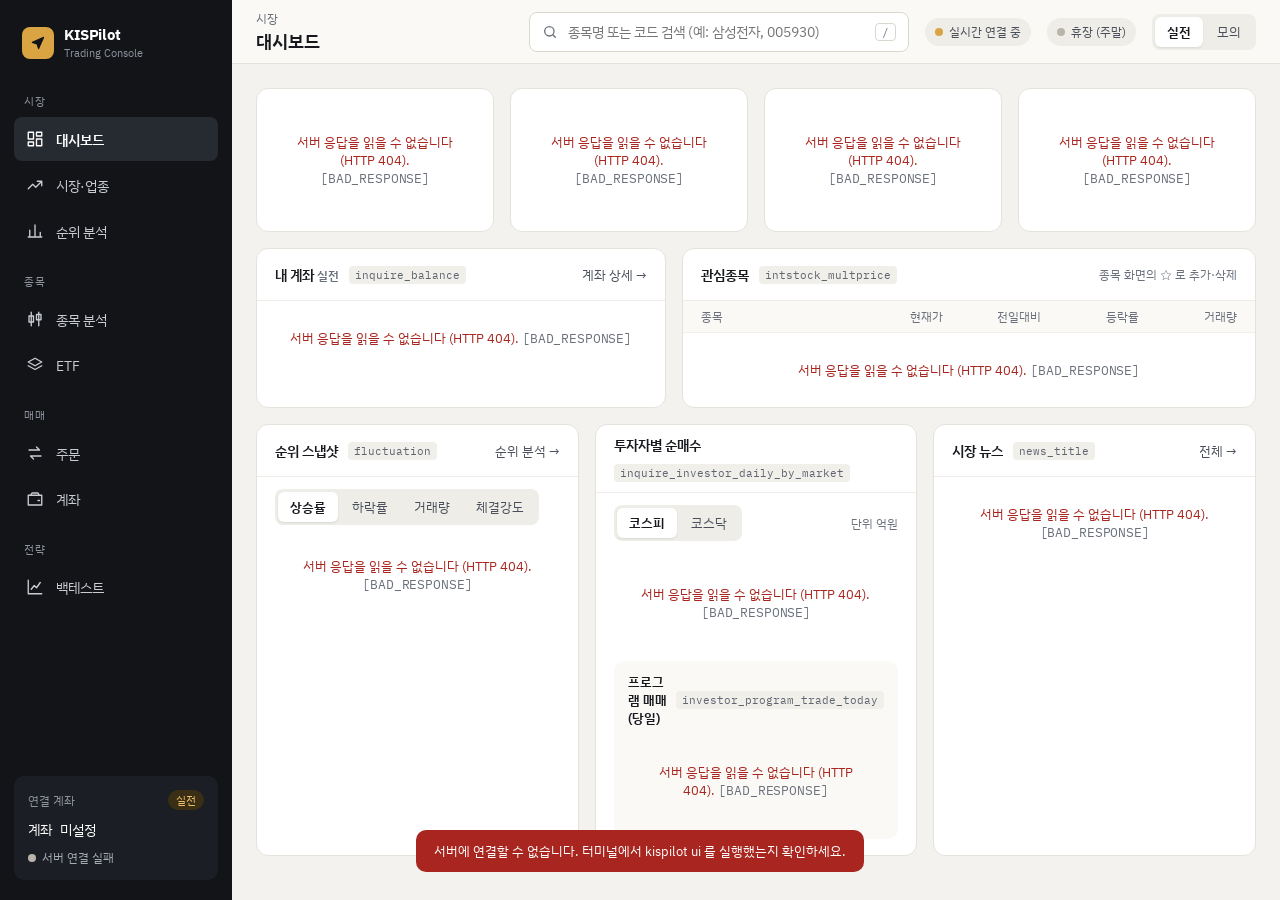
==== src/kispilot/app/ui/index.html @ ee66b1af "Initial commit: KISPilot" ====
<!doctype html>
<html lang="ko">
<head>
  <meta charset="utf-8">
  <meta name="viewport" content="width=device-width, initial-scale=1">
  <title>대시보드 · KISPilot</title>
  <link rel="icon" href="assets/favicon.svg" type="image/svg+xml">
  <link rel="stylesheet" href="assets/css/base.css">
</head>
<body data-page="dashboard" data-section="시장" data-title="대시보드">
<div class="app">
  <aside id="sidebar"></aside>
  <div class="main">
    <header id="topbar"></header>
    <main class="content">

      <!-- 주요 지수 + 증시 자금 -->
      <section class="grid" style="grid-template-columns: repeat(4, minmax(0, 1fr))" aria-label="주요 지수" id="indexTiles"></section>

      <section class="grid rwd" style="grid-template-columns: minmax(0, 5fr) minmax(0, 7fr)">
        <!-- 내 계좌 -->
        <article class="card">
          <div class="card-h">
            <h2 class="card-t">내 계좌 <span class="cap" data-mode-label></span></h2>
            <span class="api">inquire_balance</span>
            <a class="more" href="account.html">계좌 상세 →</a>
          </div>
          <div id="accBox"></div>
        </article>

        <!-- 관심종목 -->
        <article class="card">
          <div class="card-h">
            <h2 class="card-t">관심종목</h2>
            <span class="api">intstock_multprice</span>
            <span class="cap ml-auto">종목 화면의 ☆ 로 추가·삭제</span>
          </div>
          <div class="tbl" style="--cols: minmax(0, 1.6fr) repeat(4, minmax(0, 1fr))">
            <div class="tr th"><span>종목</span><span class="r">현재가</span><span class="r">전일대비</span><span class="r">등락률</span><span class="r">거래량</span></div>
            <div id="watchRows"></div>
          </div>
        </article>
      </section>

      <section class="grid rwd" style="grid-template-columns: repeat(3, minmax(0, 1fr))">
        <!-- 순위 스냅샷 -->
        <article class="card">
          <div class="card-h">
            <h2 class="card-t">순위 스냅샷</h2>
            <span class="api" id="rankApi">fluctuation</span>
            <a class="more" href="ranking.html">순위 분석 →</a>
          </div>
          <div style="padding: 12px 18px 4px">
            <div class="seg" role="group" aria-label="순위 종류" id="rankSeg">
              <button type="button" class="on" data-value="up">상승률</button><button type="button" data-value="down">하락률</button><button type="button" data-value="volume">거래량</button><button type="button" data-value="power">체결강도</button>
            </div>
          </div>
          <div id="rankRows"></div>
        </article>

        <!-- 투자자별 순매수 -->
        <article class="card">
          <div class="card-h">
            <h2 class="card-t">투자자별 순매수</h2>
            <span class="api">inquire_investor_daily_by_market</span>
          </div>
          <div class="between" style="padding: 12px 18px">
            <div class="seg" role="group" aria-label="시장" id="invSeg"><button type="button" class="on" data-value="KSP">코스피</button><button type="button" data-value="KSQ">코스닥</button></div>
            <span class="cap" id="invDate">단위 억원</span>
          </div>
          <div id="investorBars" style="padding: 4px 18px 12px; display: flex; flex-direction: column; gap: 14px"></div>
          <div class="soft-box" style="margin: auto 18px 16px">
            <div class="row" style="gap: 8px"><span style="font-weight: 600">프로그램 매매 (당일)</span><span class="api">investor_program_trade_today</span></div>
            <div id="progBox"></div>
          </div>
        </article>

        <!-- 시장 뉴스 -->
        <article class="card">
          <div class="card-h">
            <h2 class="card-t">시장 뉴스</h2>
            <span class="api">news_title</span>
            <a class="more" href="market.html">전체 →</a>
          </div>
          <div id="newsList"></div>
        </article>
      </section>

    </main>
  </div>
</div>
<script src="assets/js/api.js"></script>
<script src="assets/js/ui.js"></script>
<script src="assets/js/live.js"></script>
<script src="assets/js/layout.js"></script>
<script src="assets/js/pages/dashboard.js"></script>
</body>
</html>
---- src/kispilot/app/ui/assets/css/base.css ----
/* KISPilot Trading Console — 공통 스타일
 * 색상·간격은 :root 토큰으로 관리한다. 국내 관례대로 상승=빨강(--up), 하락=파랑(--dn).
 */
@import url('https://fonts.googleapis.com/css2?family=IBM+Plex+Mono:wght@400;500&family=IBM+Plex+Sans+KR:wght@400;500;600;700&display=swap');

:root {
  --bg: #F3F2EE;
  --surface: #FFFFFF;
  --surface-2: #FAF9F6;
  --surface-3: #EFEDE7;
  --line: #E4E2DB;
  --line-mid: #EEECE6;
  --line-soft: #F1EFEA;
  --field: #DAD7CF;
  --dash: #CFCBC1;

  --ink: #17191E;
  --ink-2: #4A505B;
  --ink-3: #6B717C;
  --api-ink: #5E6470;
  --api-bg: #F1EFEA;

  --up: #C6302A;
  --up-bg: #FDF4F3;
  --up-bar: #FAE3E1;
  --up-tag: #A8261F;
  --dn: #1D5BD6;
  --dn-bg: #F4F7FD;
  --dn-bar: #E3EBFB;
  --dn-tag: #1747A8;
  --neutral-bar: #B9B5AB;

  --side: #121418;
  --side-2: #1B1E24;
  --side-on: #262A31;
  --side-ink: #C9CCD3;
  --side-mute: #8E939D;
  --gold: #D9A441;
  --ok: #2E9E5B;

  --radius: 12px;
  --sidebar-w: 232px;
  --topbar-h: 64px;
  --gap: 16px;

  --font: 'IBM Plex Sans KR', system-ui, sans-serif;
  /* 숫자 옆 한글(원·주·억·조)은 Plex Sans KR 로 떨어지게 한다 */
  --mono: 'IBM Plex Mono', 'IBM Plex Sans KR', ui-monospace, monospace;
}

*, *::before, *::after { box-sizing: border-box; }
[hidden] { display: none !important; }
html, body { margin: 0; }
body {
  background: var(--bg);
  color: var(--ink);
  font-family: var(--font);
  font-size: 14px;
  -webkit-font-smoothing: antialiased;
}
a { color: inherit; text-decoration: none; }
a:hover { color: #0B0C0F; }
h1, h2, h3, p { margin: 0; }
button, input, select { font: inherit; color: inherit; }
:focus-visible { outline: 2px solid var(--dn); outline-offset: 2px; }

/* ── 앱 골격 ─────────────────────────────── */
.app { display: flex; min-height: 100vh; }
.main { flex: 1; min-width: 0; display: flex; flex-direction: column; }
.content { flex: 1; padding: 24px; display: flex; flex-direction: column; gap: var(--gap); }
.content.tight { padding-top: 20px; gap: 14px; }

/* 사이드바 */
.sidebar {
  width: var(--sidebar-w); flex-shrink: 0;
  position: sticky; top: 0; height: 100vh;
  background: var(--side); color: var(--side-ink);
  display: flex; flex-direction: column; gap: 28px;
  padding: 20px 14px; overflow-y: auto;
}
.brand { display: flex; align-items: center; gap: 10px; padding: 4px 8px; color: #fff; }
.brand:hover { color: #fff; }
.brand__mark {
  width: 32px; height: 32px; border-radius: 8px; flex-shrink: 0;
  background: var(--gold); color: var(--side);
  display: flex; align-items: center; justify-content: center; font-weight: 700; font-size: 16px;
}
.brand__text { display: flex; flex-direction: column; }
.brand__name { font-weight: 700; font-size: 15px; letter-spacing: -0.01em; }
.brand__sub { font-size: 11px; color: var(--side-mute); }
.nav { display: flex; flex-direction: column; gap: 20px; }
.nav__group { display: flex; flex-direction: column; gap: 2px; }
.nav__label { font-size: 11px; letter-spacing: 0.08em; color: var(--side-mute); padding: 0 10px 6px; }
.nav__item {
  display: flex; align-items: center; gap: 12px; height: 44px; padding: 0 12px;
  border-radius: 8px; font-size: 14px; color: var(--side-ink);
}
.nav__item:hover { background: var(--side-2); color: #fff; }
.nav__item[aria-current="page"] { background: var(--side-on); color: #fff; font-weight: 600; }
.nav__item svg { flex-shrink: 0; }
.acct { margin-top: auto; display: flex; flex-direction: column; gap: 10px; padding: 14px; border-radius: 10px; background: var(--side-2); }
.acct__row { display: flex; align-items: center; justify-content: space-between; font-size: 12px; color: var(--side-mute); }
.acct__mode { font-size: 11px; padding: 2px 8px; border-radius: 999px; background: #3A2E14; color: #E9BE68; }
.acct__mode.paper { background: #16304F; color: #9CC3F5; }
.acct__no { font-family: var(--mono); font-size: 14px; color: #fff; }
.acct__token { display: flex; align-items: center; gap: 6px; font-size: 12px; color: #A5AAB3; }
.dot { width: 8px; height: 8px; border-radius: 50%; background: var(--ok); flex-shrink: 0; }

/* 상단 바 */
.topbar {
  height: var(--topbar-h); flex-shrink: 0;
  position: sticky; top: 0; z-index: 10;
  display: flex; align-items: center; gap: 16px; padding: 0 24px;
  border-bottom: 1px solid var(--line); background: var(--surface-2);
}
.topbar__title { display: flex; flex-direction: column; gap: 2px; }
.topbar__title h1 { font-size: 18px; font-weight: 600; }
.search {
  margin-left: auto; display: flex; align-items: center; gap: 8px;
  width: 380px; max-width: 40vw; height: 40px; padding: 0 12px;
  border: 1px solid var(--field); border-radius: 8px; background: var(--surface);
}
.search:focus-within { border-color: var(--ink-3); }
.search input { flex: 1; min-width: 0; border: 0; outline: 0; background: transparent; font-size: 14px; }
.kbd { font-family: var(--mono); font-size: 11px; color: var(--ink-3); border: 1px solid var(--field); border-radius: 4px; padding: 1px 6px; }

/* ── 공통 컴포넌트 ───────────────────────── */
.card {
  background: var(--surface); border: 1px solid var(--line); border-radius: var(--radius);
  display: flex; flex-direction: column; min-width: 0; min-height: 0; overflow: hidden;
}
.card-h {
  display: flex; align-items: center; gap: 10px; flex-wrap: wrap;
  padding: 10px 18px; min-height: 52px; flex-shrink: 0;
  border-bottom: 1px solid var(--line-mid);
}
.card-t { font-size: 14px; font-weight: 600; }
.card-b { padding: 16px 18px; display: flex; flex-direction: column; gap: 14px; }
.card-f { margin-top: auto; padding: 10px 18px; display: flex; flex-wrap: wrap; align-items: center; gap: 6px; border-top: 1px solid var(--line-mid); }

.api { font-family: var(--mono); font-size: 11px; color: var(--api-ink); background: var(--api-bg); border-radius: 4px; padding: 2px 6px; white-space: nowrap; }
.more { margin-left: auto; font-size: 13px; color: var(--ink-2); }
.more:hover { text-decoration: underline; }
.cap { font-size: 12px; color: var(--ink-3); }
.mono, .n { font-family: var(--mono); font-variant-numeric: tabular-nums; letter-spacing: -0.01em; }
.up { color: var(--up); }
.dn { color: var(--dn); }
.flat { color: var(--ink-2); }
.muted { color: var(--ink-2); }
.r { text-align: right; }
.c { text-align: center; }
.ml-auto { margin-left: auto; }
.grow { flex: 1; min-height: 0; }
.row { display: flex; align-items: center; gap: 10px; }
.col { display: flex; flex-direction: column; gap: 4px; }
.between { display: flex; align-items: center; justify-content: space-between; gap: 10px; }

.grid { display: grid; gap: var(--gap); min-width: 0; }
.grid > * { min-width: 0; }

.chip { display: inline-flex; align-items: center; gap: 6px; height: 28px; padding: 0 10px; border-radius: 999px; font-size: 12px; background: var(--surface-3); color: var(--ink-2); white-space: nowrap; }
.chip.sm { height: 26px; }

/* 세그먼트(토글 버튼 그룹) */
.seg { display: inline-flex; background: var(--surface-3); border-radius: 8px; padding: 3px; gap: 2px; }
.seg button { border: 0; background: transparent; font-size: 13px; padding: 0 12px; height: 30px; border-radius: 6px; color: var(--ink-2); cursor: pointer; white-space: nowrap; }
.seg button:hover { color: var(--ink); }
.seg button.on { background: var(--surface); color: var(--ink); font-weight: 600; box-shadow: 0 1px 2px rgba(23, 25, 30, .10); }

/* 버튼 */
.btn {
  height: 40px; padding: 0 16px; border-radius: 8px; border: 1px solid var(--field);
  background: var(--surface); font-size: 14px; font-weight: 500; color: var(--ink);
  cursor: pointer; display: inline-flex; align-items: center; justify-content: center; gap: 6px; white-space: nowrap;
}
.btn:hover { border-color: var(--ink-3); color: var(--ink); }
.btn-sm { height: 32px; padding: 0 10px; font-size: 12px; }
.btn-md { height: 36px; padding: 0 14px; font-size: 13px; }
.btn-buy { background: var(--up); border-color: var(--up); color: #fff; font-weight: 600; }
.btn-sell { background: var(--dn); border-color: var(--dn); color: #fff; font-weight: 600; }
.btn-dark { background: var(--ink); border-color: var(--ink); color: #fff; }
.btn-buy:hover, .btn-sell:hover, .btn-dark:hover { color: #fff; filter: brightness(1.08); border-color: transparent; }
.icon-btn { width: 36px; height: 36px; border: 1px solid var(--field); border-radius: 8px; background: var(--surface); cursor: pointer; display: inline-flex; align-items: center; justify-content: center; color: var(--ink-3); }
.icon-btn[aria-pressed="true"] { color: var(--gold); }
.icon-btn.ghost { border: 0; background: transparent; width: 32px; height: 32px; color: #9A9FA8; }
.icon-btn.ghost[aria-pressed="true"] { color: var(--gold); }

/* 탭 (페이지 간 이동) */
.tabs { display: flex; gap: 4px; border-bottom: 1px solid var(--line); }
.tabs a { padding: 0 16px; height: 44px; display: flex; align-items: center; font-size: 14px; color: var(--ink-2); border-bottom: 2px solid transparent; margin-bottom: -1px; }
.tabs a:hover { color: var(--ink); }
.tabs a[aria-current="page"] { color: var(--ink); font-weight: 600; border-bottom-color: var(--ink); }

/* 표 — .tbl 의 --cols 로 열 너비를 지정한다 */
.tbl { --cols: repeat(4, minmax(0, 1fr)); display: flex; flex-direction: column; min-width: 0; }
.tr {
  display: grid; grid-template-columns: var(--cols); align-items: center; gap: 8px;
  padding: 0 18px; min-height: 38px; border-bottom: 1px solid var(--line-soft); font-size: 13px;
}
.tr > * { min-width: 0; overflow: hidden; text-overflow: ellipsis; white-space: nowrap; }
.tr.th { min-height: 32px; background: var(--surface-2); color: var(--ink-3); font-size: 12px; position: sticky; top: 0; }
.tr.tall { min-height: 44px; }
.tr.xtall { min-height: 60px; }
.tr.total { background: var(--surface-2); font-weight: 600; border-bottom: 0; }
a.tr:hover, .tr.link:hover { background: var(--surface-2); }
.tbl-scroll { overflow-y: auto; min-height: 0; }
.name-code { display: flex; align-items: baseline; gap: 8px; }
.name-code b { font-weight: 500; }

/* 키-값 목록 */
.kv { display: flex; justify-content: space-between; align-items: center; gap: 12px; min-height: 36px; font-size: 13px; border-bottom: 1px solid var(--line-soft); }
.kv:last-child { border-bottom: 0; }
.kv dt { color: var(--ink-3); }
.kv dd { margin: 0; text-align: right; }
.kv-list { margin: 0; padding: 4px 18px 10px; }

/* 지표 타일 */
.tile { background: var(--surface); border: 1px solid var(--line); border-radius: var(--radius); padding: 16px 18px; display: flex; flex-direction: column; gap: 6px; min-width: 0; }
a.tile:hover { border-color: var(--field); }
.tile.dark { background: var(--ink); border-color: var(--ink); color: #fff; }
.tile.dark .cap, .tile.dark .api { color: #B9BDC5; background: transparent; padding: 0; }
.tile__value { font-family: var(--mono); font-size: 20px; font-weight: 500; }
.tile__value.lg { font-size: 26px; }
.tile__value .unit { font-size: 15px; color: var(--ink-3); }
.tile.dark .tile__value .unit { color: #B9BDC5; }

.ratio { padding: 14px 16px; border-radius: 10px; background: var(--surface-2); display: flex; flex-direction: column; gap: 4px; }
.ratio .mono { font-size: 18px; }
.soft-box { padding: 12px 14px; border-radius: 10px; background: var(--surface-2); display: flex; flex-direction: column; gap: 8px; font-size: 13px; }

/* 차트 자리 */
.ph {
  flex: 1; min-height: 220px;
  border: 1px dashed var(--dash); border-radius: 8px;
  background-color: #FCFBF8;
  background-image: linear-gradient(var(--surface-3) 1px, transparent 1px), linear-gradient(90deg, var(--surface-3) 1px, transparent 1px);
  background-size: 100% 56px, 120px 100%;
  display: flex; flex-direction: column; align-items: center; justify-content: center; gap: 6px;
  color: var(--api-ink); font-size: 13px; text-align: center; padding: 16px;
}

/* 막대 */
.meter { display: inline-flex; width: 44px; height: 6px; border-radius: 3px; background: var(--surface-3); overflow: hidden; }
.meter > span { height: 100%; border-radius: 3px; background: var(--ink); }
.meter.gold > span { background: var(--gold); }
.stack { display: flex; height: 8px; border-radius: 4px; overflow: hidden; gap: 2px; }
.diverge { display: flex; height: 10px; border-radius: 3px; background: var(--bg); }
.diverge > div { width: 50%; display: flex; }
.diverge > div:first-child { justify-content: flex-end; border-right: 1px solid var(--dash); }
.diverge .neg { background: var(--dn); border-radius: 3px 0 0 3px; }
.diverge .pos { background: var(--up); border-radius: 0 3px 3px 0; }
.swatch { width: 10px; height: 10px; border-radius: 2px; flex-shrink: 0; }

/* 매수/매도 태그 */
.tag { font-size: 11px; font-weight: 600; padding: 1px 6px; border-radius: 4px; flex-shrink: 0; }
.tag-b { background: var(--up-bar); color: var(--up-tag); }
.tag-s { background: var(--dn-bar); color: var(--dn-tag); }

/* 폼 */
.field { display: flex; flex-direction: column; gap: 6px; }
.label { font-size: 12px; color: var(--ink-2); }
.input {
  height: 40px; border: 1px solid var(--field); border-radius: 8px; padding: 0 12px;
  font-size: 14px; color: var(--ink); background: var(--surface); width: 100%; min-width: 0;
}
.input:focus { outline: none; border-color: var(--ink-3); }
.input.sm { height: 36px; font-size: 13px; padding: 0 10px; }
.input.lg { height: 44px; font-size: 15px; }
.stepper { display: flex; gap: 6px; }
.stepper button { width: 44px; height: 44px; flex-shrink: 0; border: 1px solid var(--field); background: var(--surface); border-radius: 8px; font-size: 18px; color: var(--ink-2); cursor: pointer; }
.stepper button:hover { border-color: var(--ink-3); }
.check { display: inline-flex; align-items: center; gap: 6px; font-size: 13px; cursor: pointer; }

/* ── 종목 헤더 ───────────────────────────── */
.stock-head { padding: 18px 20px; gap: 14px; flex-shrink: 0; }
.stock-head.compact { padding: 14px 20px; flex-direction: row; align-items: center; gap: 12px; flex-wrap: wrap; }
.stock-head__name { font-size: 22px; font-weight: 700; }
.stock-head.compact .stock-head__name { font-size: 20px; }
.stock-head__body { display: flex; align-items: center; gap: 28px; }
.stock-head__price { display: flex; align-items: baseline; gap: 12px; flex-shrink: 0; }
.price-big { font-family: var(--mono); font-size: 34px; font-weight: 500; }
.stats { flex: 1; display: grid; grid-template-columns: repeat(var(--n, 8), minmax(0, 1fr)); gap: 12px; padding-left: 24px; border-left: 1px solid var(--line-mid); margin: 0; }
.stats div { display: flex; flex-direction: column; gap: 2px; min-width: 0; }
.stats dt { font-size: 12px; color: var(--ink-3); }
.stats dd { margin: 0; font-family: var(--mono); font-weight: 500; font-size: 14px; white-space: nowrap; overflow: hidden; text-overflow: ellipsis; }

/* ── 호가창 ──────────────────────────────── */
.ladder { display: flex; flex-direction: column; }
.ladder__row {
  display: grid; grid-template-columns: minmax(0, 1fr) 96px minmax(0, 1fr);
  min-height: 30px; align-items: center; padding: 0 12px; font-size: 13px;
  border-bottom: 1px solid var(--bg);
}
.ladder__row.head { min-height: 28px; font-size: 12px; color: var(--ink-3); background: var(--surface-2); }
.ladder__row.foot { min-height: 34px; background: var(--surface-2); border-bottom: 0; }
.ladder__qty { position: relative; height: 22px; display: flex; align-items: center; font-family: var(--mono); }
.ladder__qty.ask { justify-content: flex-end; }
.ladder__qty > i { position: absolute; top: 0; height: 22px; }
.ladder__qty.ask > i { right: 0; background: var(--dn-bar); }
.ladder__qty.bid > i { left: 0; background: var(--up-bar); }
.ladder__qty > span { position: relative; padding: 0 6px; }
.ladder__price {
  height: 30px; border: 0; font-family: var(--mono); font-size: 13px; text-align: center; line-height: 30px;
}
.ladder__price.ask { background: var(--dn-bg); color: var(--dn); }
.ladder__price.bid { background: var(--up-bg); color: var(--up); }
.ladder__price.current { outline: 2px solid currentColor; outline-offset: -2px; font-weight: 600; }
button.ladder__price { cursor: pointer; }
button.ladder__price:hover { filter: brightness(0.96); }

/* ── 주문 폼 ─────────────────────────────── */
.side-tabs { display: flex; gap: 4px; padding: 4px; background: var(--surface-3); border-radius: 10px; }
.side-tabs button { flex: 1; height: 44px; border: 0; background: transparent; font-size: 15px; font-weight: 600; color: var(--ink-2); cursor: pointer; border-radius: 8px; }
.side-tabs button[aria-selected="true"][data-side="buy"] { background: var(--up); color: #fff; }
.side-tabs button[aria-selected="true"][data-side="sell"] { background: var(--dn); color: #fff; }
.side-tabs button[aria-selected="true"][data-side="modify"] { background: var(--ink); color: #fff; }
.submit { height: 52px; border: 0; border-radius: 10px; background: var(--up); color: #fff; font-size: 16px; font-weight: 700; cursor: pointer; }
.submit.sell { background: var(--dn); }
.submit.modify { background: var(--ink); }
.submit:hover { filter: brightness(1.08); }

/* ── 순위 서브 내비 ──────────────────────── */
.subnav { padding: 12px 8px; gap: 14px; }
.subnav__label { font-size: 12px; color: var(--ink-3); padding: 4px 10px 6px; letter-spacing: 0.04em; }
.subnav__item { display: flex; flex-direction: column; justify-content: center; gap: 1px; min-height: 48px; padding: 0 12px; border-radius: 8px; width: 100%; border: 0; background: transparent; text-align: left; cursor: pointer; }
.subnav__item:hover { background: var(--surface-2); }
.subnav__item[aria-current="true"] { background: var(--surface-3); font-weight: 600; }
.subnav__item .mono { font-size: 11px; color: var(--ink-3); font-weight: 400; }

.filters { display: flex; align-items: flex-end; flex-wrap: wrap; gap: 16px; padding: 14px 18px; border-bottom: 1px solid var(--line-mid); background: var(--surface-2); }
.filters fieldset { border: 0; padding: 0; margin: 0; }

/* ── 실시간 표시 ─────────────────────────── */
.live-chip { border: 0; cursor: pointer; font: inherit; font-size: 12px; }
.live-chip:hover { color: var(--ink); background: var(--field); }
.dot.pulse { animation: pulse 1.6s ease-in-out infinite; }
@keyframes pulse { 50% { opacity: .35; } }
@media (prefers-reduced-motion: reduce) { .dot.pulse { animation: none; } }
.flash-up { animation: flashUp .6s ease-out; }
.flash-dn { animation: flashDn .6s ease-out; }
@keyframes flashUp { from { background: var(--up-bar); } }
@keyframes flashDn { from { background: var(--dn-bar); } }

/* ── 가격 차트 ───────────────────────────── */
.chart-box { position: relative; flex: 1; min-height: 380px; border: 1px solid var(--line-soft); border-radius: 8px; overflow: hidden; }
.chart-canvas { position: absolute; inset: 0; }
.chart-legend {
  position: absolute; top: 8px; left: 10px; right: 70px; z-index: 3; pointer-events: none;
  display: flex; flex-wrap: wrap; gap: 4px 12px; align-items: baseline;
  font-family: var(--mono); font-size: 12px; color: var(--ink-2);
}
.chart-legend b { font-weight: 500; color: var(--ink); }
.chart-legend b.up { color: var(--up); } .chart-legend b.dn { color: var(--dn); }
.chart-state { position: absolute; inset: 0; z-index: 4; display: flex; align-items: center; justify-content: center; background: rgba(255, 255, 255, .7); }
.chart-src { font-size: 11px; color: var(--ink-3); }

/* ── 차트 도구 모음 (이동평균 · 차트 지표 · 보조 차트) ── */
.card.has-menu { overflow: visible; position: relative; z-index: 5; }
.tb { display: flex; align-items: center; gap: 8px; padding: 0 18px; min-height: 50px; border-bottom: 1px solid var(--line-mid); flex-shrink: 0; flex-wrap: wrap; }
.dd { position: relative; }
.ddb {
  height: 34px; padding: 0 10px 0 12px; border: 1px solid var(--field); border-radius: 8px; background: var(--surface);
  font-size: 13px; color: var(--ink); display: inline-flex; align-items: center; gap: 7px; cursor: pointer;
}
.ddb:hover { border-color: #B9B5AA; }
.ddb[aria-expanded="true"] { border-color: var(--ink); box-shadow: inset 0 0 0 1px var(--ink); }
.cnt { min-width: 20px; height: 18px; padding: 0 6px; border-radius: 9px; background: var(--ink); color: #fff; font-family: var(--mono); font-size: 11px; display: inline-flex; align-items: center; justify-content: center; }
.cnt.zero { background: var(--surface-3); color: var(--api-ink); }
.ddp {
  position: absolute; top: 42px; left: 0; z-index: 30; background: var(--surface); border: 1px solid var(--field); border-radius: 10px;
  box-shadow: 0 14px 36px rgba(23, 25, 30, .16), 0 2px 6px rgba(23, 25, 30, .08); padding: 12px; display: flex; flex-direction: column; gap: 8px;
}
.ddh { font-size: 11px; font-weight: 600; letter-spacing: .06em; color: var(--api-ink); padding: 4px 8px 2px; }
.opt { display: flex; align-items: center; gap: 10px; min-height: 34px; padding: 0 8px; border-radius: 6px; font-size: 13px; cursor: pointer; }
.opt:hover { background: #F6F5F1; }
.opt input { width: 16px; height: 16px; margin: 0; flex-shrink: 0; accent-color: var(--ink); cursor: pointer; }
.sw { width: 16px; height: 3px; border-radius: 2px; flex-shrink: 0; }
.swd { width: 16px; height: 0; border-top: 2px dashed; flex-shrink: 0; }
.srch { display: flex; align-items: center; gap: 8px; height: 34px; padding: 0 10px; border: 1px solid var(--field); border-radius: 8px; background: var(--surface); }
.srch input { flex: 1; min-width: 0; border: 0; outline: 0; background: transparent; font-size: 13px; }
.ddf { display: flex; align-items: center; gap: 8px; border-top: 1px solid var(--line-mid); padding: 10px 4px 0; }
.lnk { border: 0; background: transparent; font-size: 12px; color: var(--ink-2); padding: 4px 6px; border-radius: 6px; cursor: pointer; }
.lnk:hover { background: var(--surface-3); color: var(--ink); }
.pane-h { display: flex; align-items: center; gap: 12px; min-height: 24px; font-size: 12px; flex-wrap: wrap; }
.lg { display: inline-flex; align-items: center; gap: 6px; font-size: 12px; color: var(--ink-2); }
.xbtn { width: 26px; height: 26px; border: 0; background: transparent; border-radius: 6px; color: var(--ink-3); cursor: pointer; display: inline-flex; align-items: center; justify-content: center; }
.xbtn:hover { background: var(--surface-3); color: var(--ink); }
.sub-pane { display: flex; flex-direction: column; gap: 4px; flex-shrink: 0; border-top: 1px solid var(--line-mid); padding-top: 6px; }
.sub-canvas { position: relative; height: 110px; }
.pane-vals { display: inline-flex; flex-wrap: wrap; gap: 4px 12px; font-family: var(--mono); font-size: 11px; }
.pane-vals b { font-weight: 500; }

/* 차트 정보 박스 (캔들 옆) */
.chart-tip {
  position: absolute; top: 0; left: 0; z-index: 3; pointer-events: none; min-width: 156px;
  padding: 8px 10px; border-radius: 8px; background: rgba(255, 255, 255, .96); border: 1px solid var(--field);
  box-shadow: 0 6px 18px rgba(23, 25, 30, .12); font-family: var(--mono); font-size: 12px; color: var(--ink-2);
}
.tip-time { font-family: var(--font); font-size: 11px; color: var(--ink-3); margin-bottom: 4px; white-space: nowrap; }
.tip-row { display: flex; justify-content: space-between; gap: 16px; line-height: 1.65; white-space: nowrap; }
.tip-row span { font-family: var(--font); }
.tip-row b { font-weight: 500; color: var(--ink); }
.tip-row b.up { color: var(--up); } .tip-row b.dn { color: var(--dn); }
.tip-sep { border-top: 1px solid var(--line-mid); margin: 4px 0; }
.ph.sm { min-height: 0; background-size: 100% 28px, 120px 100%; gap: 0; padding: 0; }

/* ── 로딩 / 오류 / 빈 상태 ───────────────── */
.state { display: flex; align-items: center; justify-content: center; gap: 8px; padding: 28px 18px; font-size: 13px; color: var(--ink-3); text-align: center; }
.state.error { color: var(--up-tag); }
.state.error .mono { color: var(--ink-3); }
.spin { width: 14px; height: 14px; border-radius: 50%; border: 2px solid var(--surface-3); border-top-color: var(--ink-3); animation: spin .8s linear infinite; flex-shrink: 0; }
@keyframes spin { to { transform: rotate(360deg); } }
@media (prefers-reduced-motion: reduce) { .spin { animation-duration: 2.4s; } }
.note { font-size: 12px; color: var(--ink-3); padding: 8px 18px; }
.note.warn { color: var(--up-tag); }

/* ── 검색 자동완성 ───────────────────────── */
.search { position: relative; }
.search-pop {
  position: absolute; top: calc(100% + 6px); left: 0; right: 0; z-index: 30;
  margin: 0; padding: 6px; list-style: none;
  background: var(--surface); border: 1px solid var(--line); border-radius: 10px;
  box-shadow: 0 12px 32px rgba(23, 25, 30, .14);
}
.search-pop li { display: flex; align-items: baseline; gap: 8px; padding: 9px 10px; border-radius: 6px; font-size: 13px; cursor: pointer; }
.search-pop li b { font-weight: 500; }
.search-pop li[aria-selected="true"], .search-pop li[data-code]:hover { background: var(--surface-3); }

/* ── 알림 ────────────────────────────────── */
.toast {
  position: fixed; left: 50%; bottom: 28px; transform: translateX(-50%); z-index: 50;
  max-width: min(560px, calc(100vw - 32px));
  background: var(--ink); color: #fff; padding: 12px 18px; border-radius: 10px; font-size: 13px;
  opacity: 0; pointer-events: none; transition: opacity .2s;
}
.toast.show { opacity: 1; }
.toast.error { background: var(--up-tag); }
.toast.ok { background: #1F6B45; }

button:disabled, .btn:disabled, .submit:disabled { opacity: .45; cursor: not-allowed; filter: none; }

/* ── 반응형 ──────────────────────────────── */
@media (max-width: 1180px) {
  .sidebar { width: 72px; padding: 20px 10px; }
  .brand__text, .nav__label, .nav__item span, .acct { display: none; }
  .nav__item { justify-content: center; padding: 0; }
  .grid.rwd { grid-template-columns: 1fr !important; }
  .stats { --n: 4 !important; }
  .stock-head__body { flex-direction: column; align-items: flex-start; gap: 14px; }
  .stats { padding-left: 0; border-left: 0; width: 100%; }
}
@media (max-width: 760px) {
  .sidebar { display: none; }
  .topbar { padding: 0 16px; }
  .topbar .chip, .kbd { display: none; }
  .search { max-width: none; width: auto; flex: 1; }
  .content { padding: 16px; }
  .grid { grid-template-columns: 1fr !important; }
  .stats { --n: 2 !important; }
}

/* 처음 실행 안내 (앱키 미등록) */
.setup-banner { background: #FBF6EA; border: 1px solid #EAD9AE; border-radius: var(--radius); padding: 16px 20px; display: flex; flex-direction: column; gap: 8px; font-size: 13px; color: var(--ink-2); }
.setup-banner__title { font-size: 15px; font-weight: 600; color: var(--ink); }
.setup-banner ol { margin: 0; padding-left: 20px; display: flex; flex-direction: column; gap: 4px; line-height: 1.55; }
.setup-banner code { font-family: var(--mono); font-size: 12px; background: #fff; border: 1px solid #EAD9AE; border-radius: 4px; padding: 1px 5px; color: var(--ink); }
.setup-banner a { color: var(--ink); text-decoration: underline; }
.setup-banner p { margin: 0; }
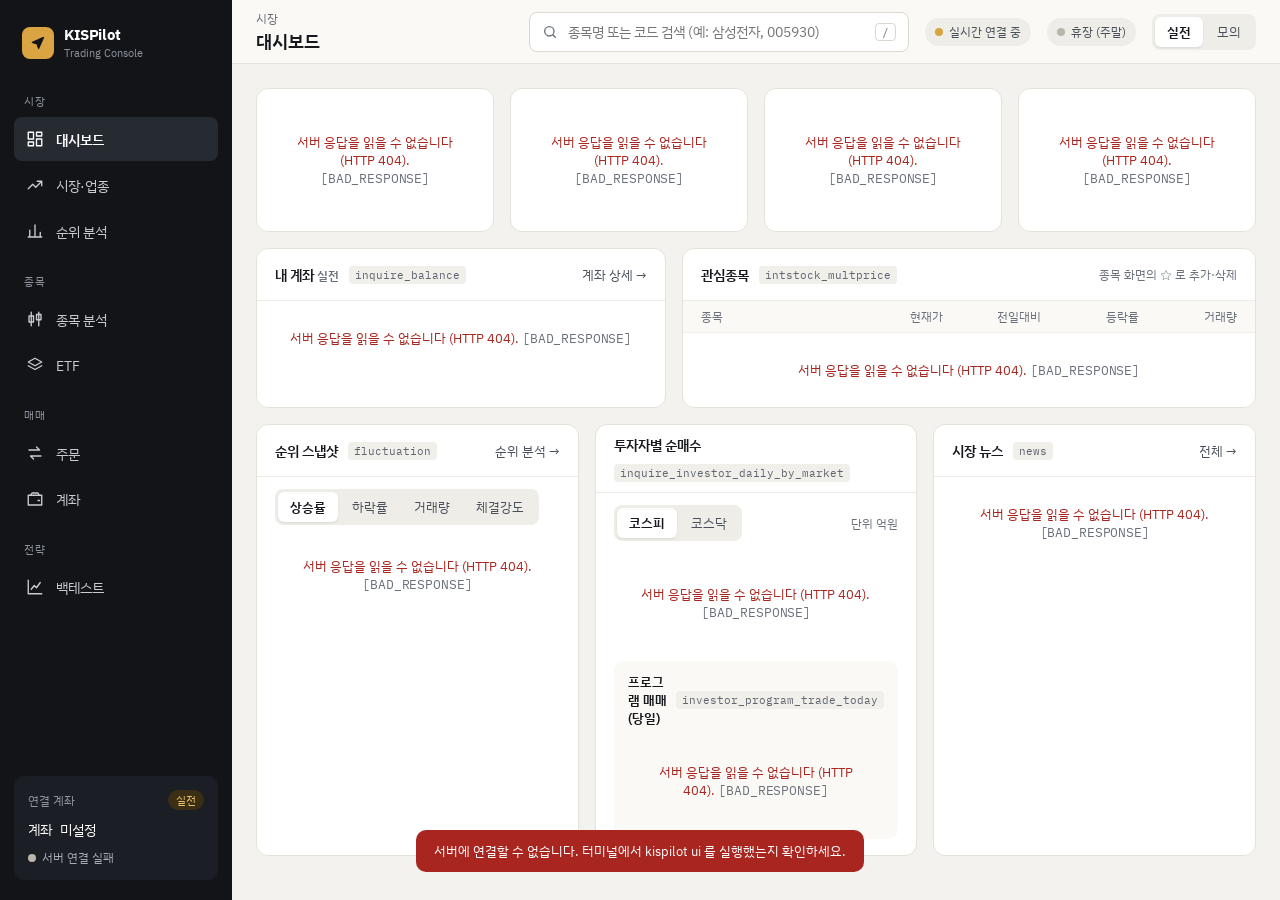
==== commit 3b43b736: "0.1.1: MCP 응답 줄이기 · batch_query · 주식 뉴스만 보기 - MCP 조회 도구 공통 인자 rows · fields, 목록은 {cols, rows} 표 (일자별" ====
--- a/src/kispilot/app/ui/index.html
+++ b/src/kispilot/app/ui/index.html
@@ -79,7 +79,7 @@
         <article class="card">
           <div class="card-h">
             <h2 class="card-t">시장 뉴스</h2>
-            <span class="api">news_title</span>
+            <span class="api">news</span>
             <a class="more" href="market.html">전체 →</a>
           </div>
           <div id="newsList"></div>
--- a/src/kispilot/app/ui/assets/css/base.css
+++ b/src/kispilot/app/ui/assets/css/base.css
@@ -203,6 +203,8 @@
 .tr.xtall { min-height: 60px; }
 .tr.total { background: var(--surface-2); font-weight: 600; border-bottom: 0; }
 a.tr:hover, .tr.link:hover { background: var(--surface-2); }
+a.news-item { display: flex; }
+a.news-item:hover { background: var(--surface-2); }
 .tbl-scroll { overflow-y: auto; min-height: 0; }
 .name-code { display: flex; align-items: baseline; gap: 8px; }
 .name-code b { font-weight: 500; }
